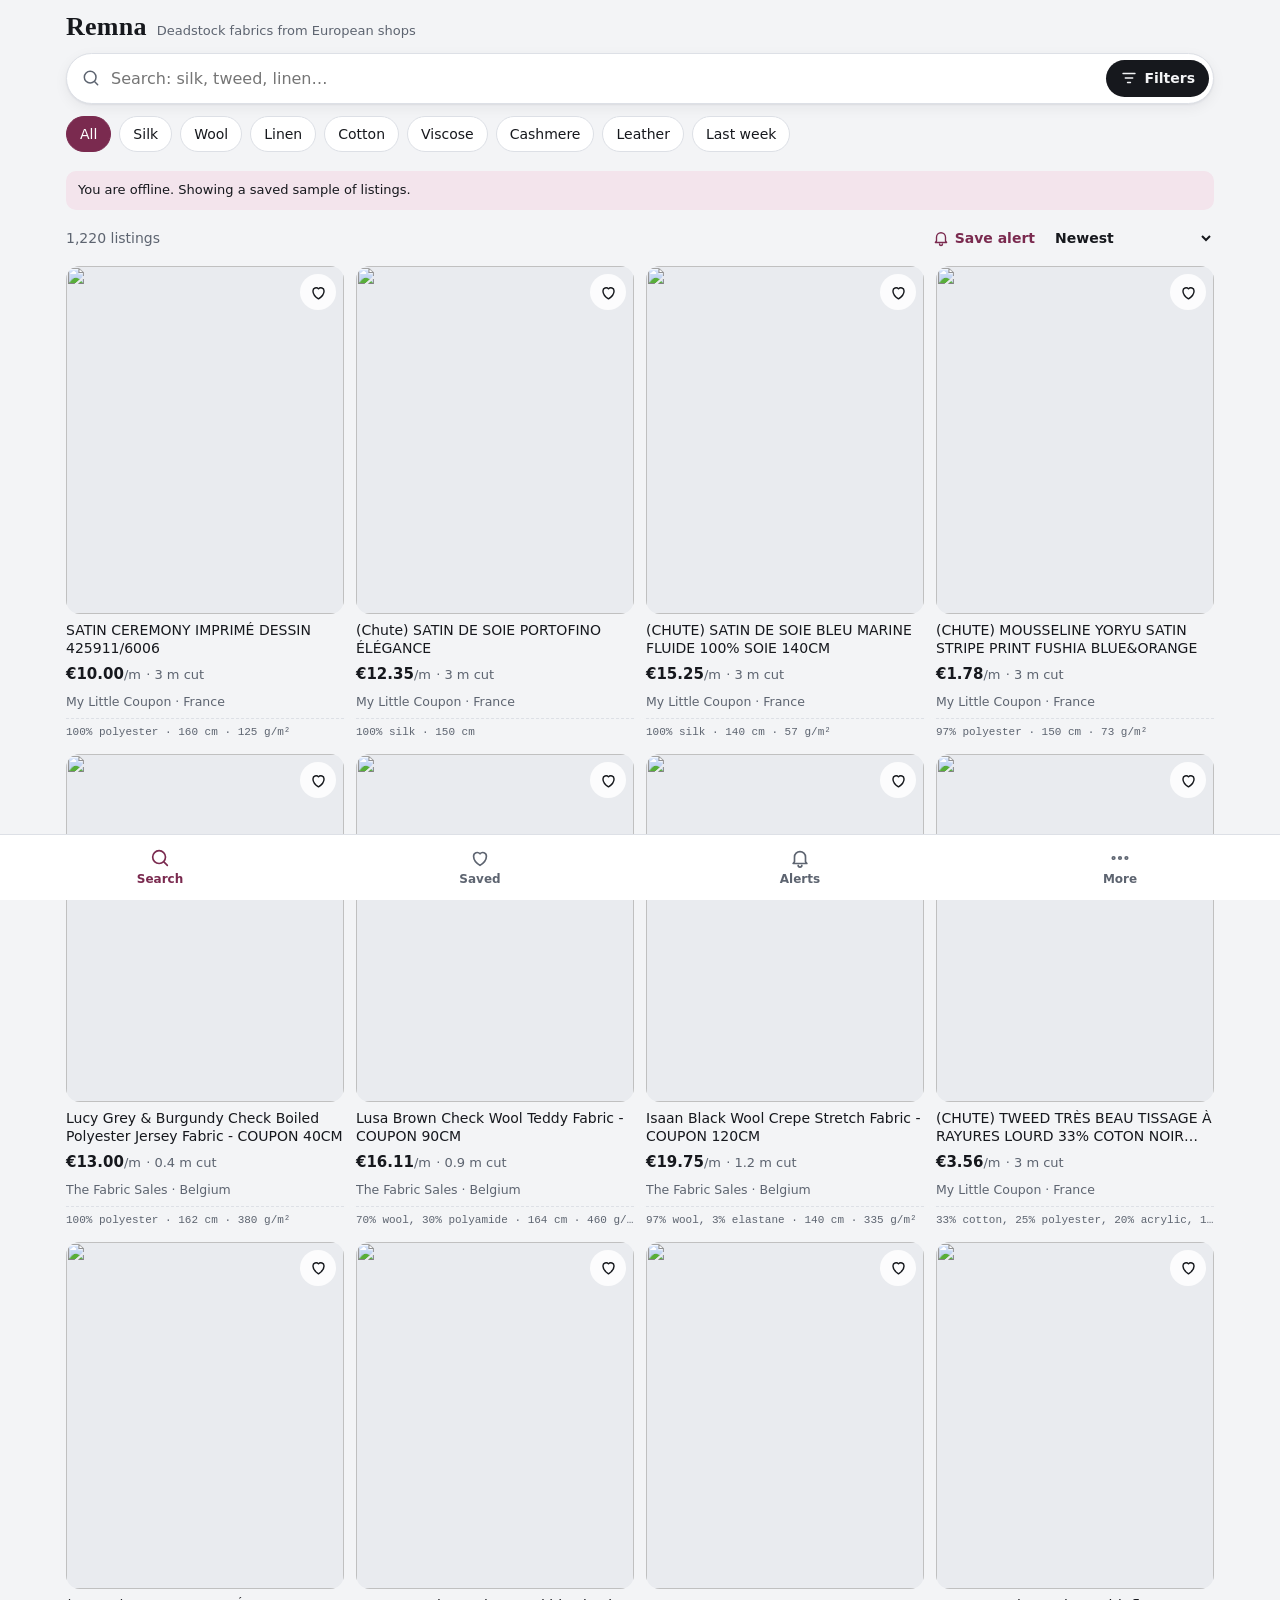
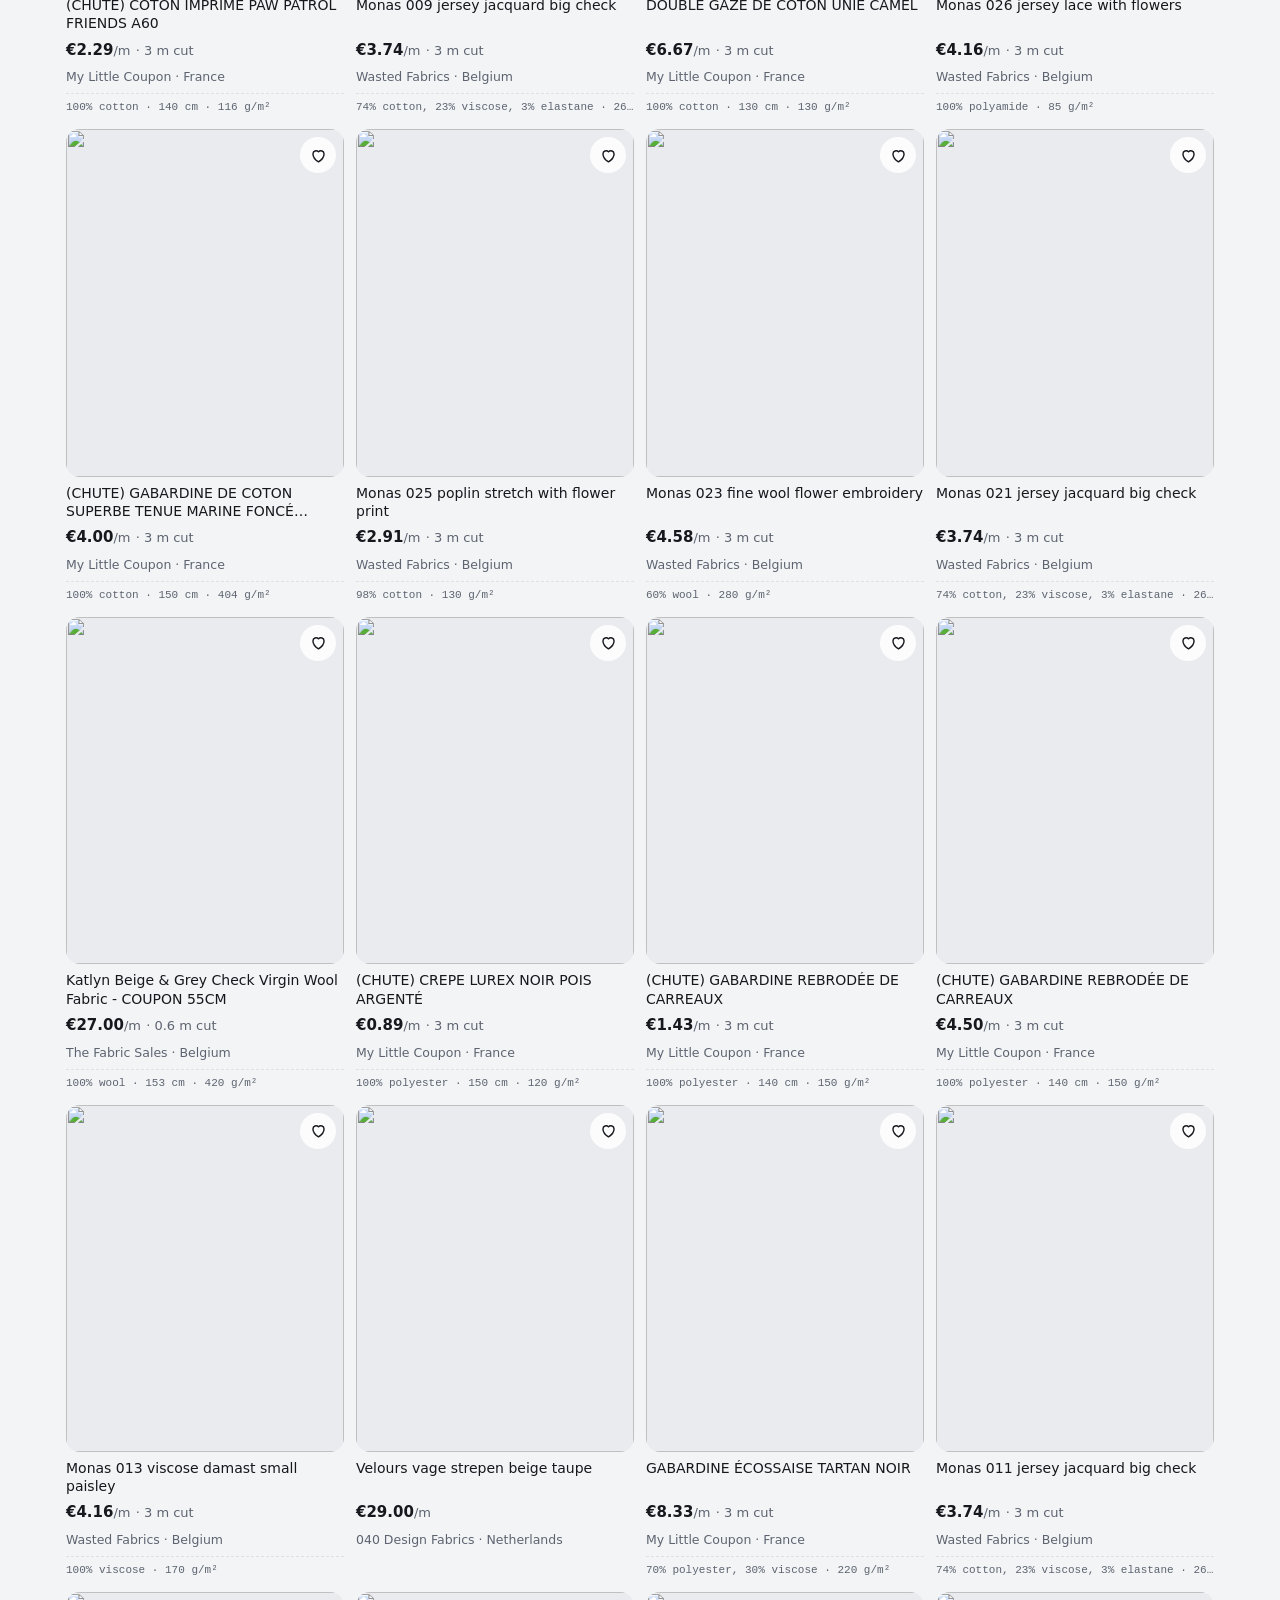
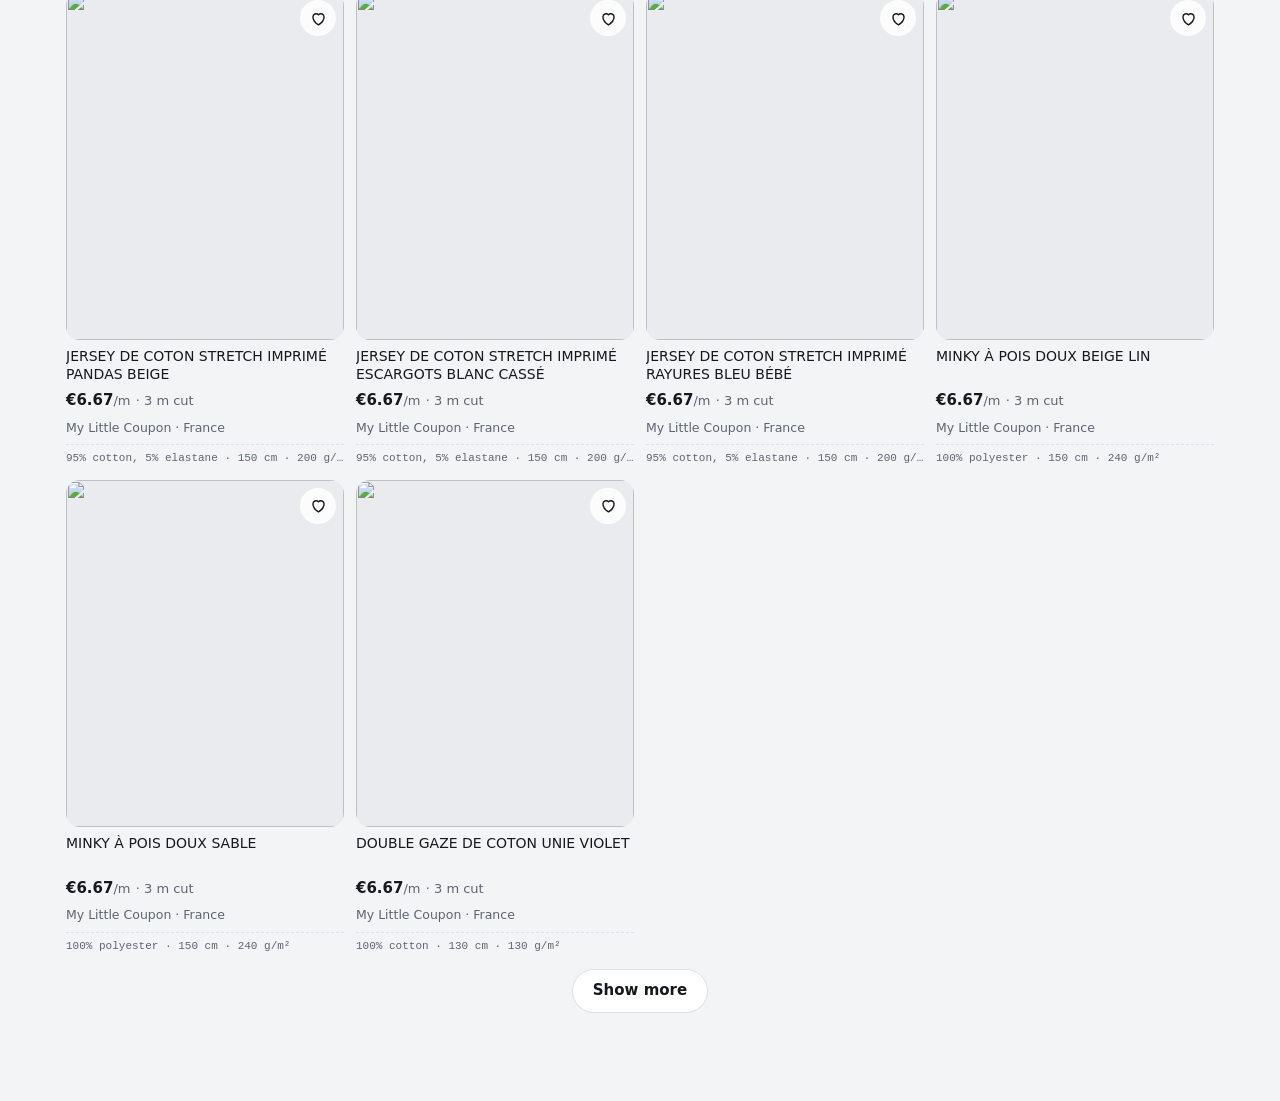
==== remna/app/index.html @ 5a6434ea "Remna: wersja webowa" ====
<!doctype html>
<html lang="pl">
<head>
  <meta charset="utf-8">
  <!-- Bez viewport-fit=cover: Capacitor sam odsuwa stronę od pasków systemowych Androida.
       (Z cover marginesy trafiają do CSS za wcześnie i zostają 0, więc dolne menu wchodziło pod pasek nawigacji). -->
  <meta name="viewport" content="width=device-width, initial-scale=1">
  <meta name="theme-color" content="#f3f4f6" media="(prefers-color-scheme: light)">
  <meta name="theme-color" content="#131417" media="(prefers-color-scheme: dark)">
  <title>Remna</title>
  <link rel="icon" href="icon.svg" type="image/svg+xml">
  <link rel="apple-touch-icon" href="apple-touch-icon.png">
  <link rel="manifest" href="manifest.webmanifest">
  <!-- iPhone: po „Do ekranu początkowego” otwiera się jak aplikacja, bez paska Safari -->
  <meta name="apple-mobile-web-app-capable" content="yes">
  <meta name="mobile-web-app-capable" content="yes">
  <meta name="apple-mobile-web-app-title" content="Remna">
  <meta name="apple-mobile-web-app-status-bar-style" content="default">
  <link rel="stylesheet" href="styles.css?v=0e3702c">
</head>
<body>
  <div id="app">
    <!-- SZUKAJ -->
    <section class="view" id="view-search" data-view="search">
      <header class="top">
        <div class="brand">
          <span class="wordmark">Remna</span>
          <span class="tagline" data-i18n="app.tagline"></span>
        </div>
        <form class="searchbar" id="search-form" role="search" autocomplete="off">
          <svg class="ico" aria-hidden="true" viewBox="0 0 24 24"><circle cx="11" cy="11" r="7"/><path d="m20 20-3.5-3.5"/></svg>
          <input id="q" type="search" enterkeyhint="search" data-i18n-placeholder="search.placeholder" aria-label="Szukaj">
          <button type="button" class="icon-btn" id="q-clear" hidden data-i18n-aria="search.clear">
            <svg viewBox="0 0 24 24" aria-hidden="true"><path d="M6 6l12 12M18 6 6 18"/></svg>
          </button>
          <button type="button" class="filter-btn" id="open-filters">
            <svg viewBox="0 0 24 24" aria-hidden="true"><path d="M4 6h16M7 12h10M10 18h4"/></svg>
            <span data-i18n="filters.open"></span>
            <span class="badge" id="filter-count" hidden></span>
          </button>
        </form>
        <div class="quick" id="quick" role="toolbar"></div>
      </header>

      <div class="banner" id="mode-banner" hidden></div>

      <div class="resultbar">
        <span id="result-count" aria-live="polite"></span>
        <div class="resultbar-actions">
          <button type="button" class="text-btn" id="save-alert">
            <svg viewBox="0 0 24 24" aria-hidden="true"><path d="M6 16V11a6 6 0 1 1 12 0v5l1.5 2h-15z"/><path d="M10 20a2 2 0 0 0 4 0"/></svg>
            <span data-i18n="alerts.save"></span>
          </button>
          <label class="sort">
            <span class="sr-only" data-i18n="sort.label"></span>
            <select id="sort"></select>
          </label>
        </div>
      </div>

      <main class="grid" id="results" aria-busy="true"></main>
      <div class="more-wrap"><button type="button" class="ghost-btn" id="load-more" hidden data-i18n="results.more"></button></div>
    </section>

    <!-- ULUBIONE -->
    <section class="view" id="view-favorites" data-view="favorites" hidden>
      <header class="page-head"><h1 data-i18n="fav.title"></h1></header>
      <main class="grid" id="fav-list"></main>
    </section>

    <!-- ALERTY -->
    <section class="view" id="view-alerts" data-view="alerts" hidden>
      <header class="page-head">
        <h1 data-i18n="alerts.title"></h1>
        <p class="lead" data-i18n="alerts.intro"></p>
      </header>
      <main id="alert-list" class="alert-list"></main>
      <p class="note" data-i18n="alerts.pushSoon"></p>
    </section>

    <!-- WIĘCEJ -->
    <section class="view" id="view-more" data-view="more" hidden>
      <header class="page-head"><h1 data-i18n="more.title"></h1></header>
      <main class="more">
        <div class="setting">
          <label for="lang" data-i18n="more.language"></label>
          <select id="lang">
            <option value="pl">Polski</option>
            <option value="en">English</option>
          </select>
        </div>
        <h2 data-i18n="more.sources"></h2>
        <p class="lead" id="sources-note"></p>
        <ul class="shop-list" id="shop-list"></ul>
        <h2 data-i18n="more.about"></h2>
        <p data-i18n="more.aboutText"></p>
        <h2 data-i18n="more.feedback"></h2>
        <p data-i18n="more.feedbackText"></p>
        <p><a class="ghost-btn" id="feedback" href="#" data-i18n="more.feedbackButton"></a></p>
        <h2 data-i18n="more.privacy"></h2>
        <p data-i18n="more.privacyText"></p>
        <label class="setting toggle">
          <span data-i18n="more.stats"></span>
          <input type="checkbox" id="stats-toggle">
        </label>
        <p class="note" id="stats-note"></p>
        <h2 data-i18n="more.shopOwner"></h2>
        <p><span data-i18n="more.shopOwnerText"></span> <span class="contact" id="contact"></span></p>
        <p class="note" id="version"></p>
      </main>
    </section>

    <!-- DOLNE MENU -->
    <nav class="tabs" id="tabs">
      <button type="button" data-tab="search" aria-current="page">
        <svg viewBox="0 0 24 24" aria-hidden="true"><circle cx="11" cy="11" r="7"/><path d="m20 20-3.5-3.5"/></svg>
        <span data-i18n="tab.search"></span>
      </button>
      <button type="button" data-tab="favorites">
        <svg viewBox="0 0 24 24" aria-hidden="true"><path d="M12 20s-7-4.4-7-10a4 4 0 0 1 7-2.6A4 4 0 0 1 19 10c0 5.6-7 10-7 10z"/></svg>
        <span data-i18n="tab.favorites"></span>
      </button>
      <button type="button" data-tab="alerts">
        <svg viewBox="0 0 24 24" aria-hidden="true"><path d="M6 16V11a6 6 0 1 1 12 0v5l1.5 2h-15z"/><path d="M10 20a2 2 0 0 0 4 0"/></svg>
        <span data-i18n="tab.alerts"></span>
        <span class="badge" id="alerts-badge" hidden></span>
      </button>
      <button type="button" data-tab="more">
        <svg viewBox="0 0 24 24" aria-hidden="true"><circle cx="5" cy="12" r="1.4"/><circle cx="12" cy="12" r="1.4"/><circle cx="19" cy="12" r="1.4"/></svg>
        <span data-i18n="tab.more"></span>
      </button>
    </nav>
  </div>

  <!-- FILTRY -->
  <div class="sheet-backdrop" id="filters-backdrop" hidden></div>
  <section class="sheet" id="filters-sheet" role="dialog" aria-modal="true" aria-labelledby="filters-title" hidden>
    <header class="sheet-head">
      <h2 id="filters-title" data-i18n="filters.title"></h2>
      <button type="button" class="text-btn" id="filters-reset" data-i18n="filters.reset"></button>
    </header>
    <div class="sheet-body" id="filters-body"></div>
    <footer class="sheet-foot">
      <button type="button" class="primary-btn" id="filters-apply"></button>
    </footer>
  </section>

  <!-- SZCZEGÓŁY -->
  <section class="detail" id="detail" role="dialog" aria-modal="true" hidden>
    <div class="detail-scroll" id="detail-body"></div>
    <footer class="detail-foot">
      <button type="button" class="icon-btn round" id="detail-fav" data-i18n-aria="detail.save">
        <svg viewBox="0 0 24 24" aria-hidden="true"><path d="M12 20s-7-4.4-7-10a4 4 0 0 1 7-2.6A4 4 0 0 1 19 10c0 5.6-7 10-7 10z"/></svg>
      </button>
      <a class="primary-btn" id="detail-open" target="_blank" rel="noopener" data-i18n="detail.open"></a>
    </footer>
    <button type="button" class="icon-btn round detail-close" id="detail-close" data-i18n-aria="detail.close">
      <svg viewBox="0 0 24 24" aria-hidden="true"><path d="M6 6l12 12M18 6 6 18"/></svg>
    </button>
  </section>

  <div class="toast" id="toast" role="status" hidden></div>

  <script src="config.js?v=0e3702c"></script>
  <script src="i18n.js?v=0e3702c"></script>
  <script src="filters.js?v=0e3702c"></script>
  <script src="data.js?v=0e3702c"></script>
  <script src="native.js?v=0e3702c"></script>
  <script src="app.js?v=0e3702c"></script>
</body>
</html>
---- remna/app/styles.css ----
/* Remna. Układ: jedna kolumna na telefon, siatka kart tkanin (2 kolumny, więcej na szerszym ekranie),
   dolne menu z zakładkami, filtry i szczegóły jako arkusze wysuwane od dołu. */
:root {
  --bg: #f3f4f6;
  --surface: #ffffff;
  --surface-2: #e9ebef;
  --ink: #16181d;
  --muted: #5d6470;
  --line: #dde0e6;
  --accent: #7a2a4f;          /* morwa: kolor barwionego jedwabiu */
  --live-ok: #2f7d4f; --live-bad: #b3412f;
  --accent-ink: #ffffff;
  --accent-soft: #f3e4ec;
  --good: #2f7a4b;
  --warn: #9a5b12;
  --shadow: 0 1px 2px rgb(20 22 28 / 6%), 0 4px 14px rgb(20 22 28 / 6%);
  --radius: 14px;
  --font: system-ui, -apple-system, "Segoe UI", Roboto, "Helvetica Neue", Arial, sans-serif;
  --font-display: "Iowan Old Style", "Palatino Linotype", Palatino, "Book Antiqua", Georgia, serif;
  --font-label: ui-monospace, "SF Mono", "Cascadia Mono", "Roboto Mono", Menlo, Consolas, monospace;
  --tabs-h: 64px;
  --gutter-l: max(16px, var(--safe-area-inset-left, env(safe-area-inset-left, 0px)));
  --gutter-r: max(16px, var(--safe-area-inset-right, env(safe-area-inset-right, 0px)));
}
@media (prefers-color-scheme: dark) {
  :root:not([data-theme="light"]) {
    --bg: #131417; --surface: #1c1e22; --surface-2: #26292e; --ink: #eceef2; --muted: #a2a8b3;
    --line: #2f3238; --accent: #e594b8; --accent-ink: #2a0d1c; --accent-soft: #3a2230;
    --live-ok: #6fcf97; --live-bad: #f08a7a;
    --good: #7fcf9a; --warn: #e3b26a;
    --shadow: 0 1px 2px rgb(0 0 0 / 40%), 0 4px 14px rgb(0 0 0 / 30%);
    color-scheme: dark;
  }
}
:root[data-theme="dark"] {
  --bg: #131417; --surface: #1c1e22; --surface-2: #26292e; --ink: #eceef2; --muted: #a2a8b3;
  --line: #2f3238; --accent: #e594b8; --accent-ink: #2a0d1c; --accent-soft: #3a2230;
  --live-ok: #6fcf97; --live-bad: #f08a7a;
  --good: #7fcf9a; --warn: #e3b26a;
  --shadow: 0 1px 2px rgb(0 0 0 / 40%), 0 4px 14px rgb(0 0 0 / 30%);
  color-scheme: dark;
}

* { box-sizing: border-box; }
html, body { margin: 0; height: 100%; }
body {
  background: var(--bg); color: var(--ink); font: 15px/1.45 var(--font);
  -webkit-font-smoothing: antialiased; -webkit-tap-highlight-color: transparent;
  padding-top: var(--safe-area-inset-top, env(safe-area-inset-top, 0px));
  overscroll-behavior-y: contain;   /* własne „pociągnij, żeby odświeżyć” zamiast przeglądarkowego */
}
button, input, select { font: inherit; color: inherit; }
button { cursor: pointer; }
:focus-visible { outline: 2px solid var(--accent); outline-offset: 2px; }
[hidden] { display: none !important; }
.sr-only { position: absolute; width: 1px; height: 1px; overflow: hidden; clip: rect(0 0 0 0); white-space: nowrap; }
svg { width: 22px; height: 22px; fill: none; stroke: currentColor; stroke-width: 1.8; stroke-linecap: round; stroke-linejoin: round; }

.view { padding-bottom: calc(var(--tabs-h) + var(--safe-area-inset-bottom, env(safe-area-inset-bottom, 0px)) + 24px); min-height: 100%; }

/* --- Nagłówek i wyszukiwarka --- */
.top {
  position: sticky; top: var(--safe-area-inset-top, env(safe-area-inset-top, 0px)); z-index: 5; background: var(--bg);
  padding: 14px var(--gutter-r) 10px var(--gutter-l); display: grid; gap: 12px;
  border-bottom: 1px solid transparent; transition: border-color .2s;
}
.top.scrolled { border-bottom-color: var(--line); }
body::before { content: ""; position: fixed; inset: 0 0 auto; height: var(--safe-area-inset-top, env(safe-area-inset-top, 0px)); background: var(--bg); z-index: 10; }
.brand { display: flex; align-items: baseline; gap: 10px; flex-wrap: wrap; }
.wordmark { font: 600 26px/1 var(--font-display); letter-spacing: .01em; }
.tagline { color: var(--muted); font-size: 13px; }

.searchbar {
  display: flex; align-items: center; gap: 6px; background: var(--surface); border: 1px solid var(--line);
  border-radius: 999px; padding: 4px 4px 4px 14px; box-shadow: var(--shadow);
}
.searchbar .ico { color: var(--muted); flex: none; width: 20px; height: 20px; }
.searchbar input { flex: 1; min-width: 0; border: 0; background: transparent; padding: 9px 4px; outline: none; font-size: 16px; }
.searchbar input::-webkit-search-cancel-button { display: none; }
.filter-btn {
  display: inline-flex; align-items: center; gap: 6px; border: 0; border-radius: 999px; padding: 8px 14px;
  background: var(--ink); color: var(--bg); font-weight: 600; font-size: 14px; flex: none; position: relative;
}
.filter-btn svg { width: 18px; height: 18px; }
.badge {
  min-width: 20px; height: 20px; padding: 0 6px; border-radius: 999px; background: var(--accent); color: var(--accent-ink);
  font-size: 12px; font-weight: 700; display: inline-flex; align-items: center; justify-content: center; font-variant-numeric: tabular-nums;
}
.icon-btn { border: 0; background: transparent; padding: 6px; border-radius: 999px; display: inline-flex; color: var(--muted); }
.icon-btn.round { background: var(--surface); color: var(--ink); width: 46px; height: 46px; align-items: center; justify-content: center; border: 1px solid var(--line); }

.quick { display: flex; gap: 8px; overflow-x: auto; scrollbar-width: none; margin: 0 calc(-1 * var(--gutter-r)) 0 calc(-1 * var(--gutter-l)); padding: 0 var(--gutter-r) 2px var(--gutter-l); }
.quick::-webkit-scrollbar { display: none; }
.chip {
  flex: none; border: 1px solid var(--line); background: var(--surface); border-radius: 999px; padding: 7px 13px;
  font-size: 14px; display: inline-flex; align-items: center; gap: 7px; white-space: nowrap;
}
.chip[aria-pressed="true"] { background: var(--accent); border-color: var(--accent); color: var(--accent-ink); }
.chip .dot { width: 14px; height: 14px; border-radius: 50%; border: 1px solid rgb(0 0 0 / 18%); flex: none; }

.banner {
  margin: 6px var(--gutter-r) 0 var(--gutter-l); padding: 10px 12px; border-radius: 10px;
  background: var(--accent-soft); color: var(--ink); font-size: 13px;
}

.resultbar {
  display: flex; align-items: center; justify-content: space-between; gap: 8px; flex-wrap: wrap;
  padding: 12px var(--gutter-r) 8px var(--gutter-l); color: var(--muted); font-size: 14px;
}
.resultbar-actions { display: flex; align-items: center; gap: 4px; }
#result-count { font-variant-numeric: tabular-nums; }
.text-btn { border: 0; background: transparent; color: var(--accent); font-weight: 600; padding: 6px 8px; border-radius: 8px; display: inline-flex; align-items: center; gap: 5px; font-size: 14px; }
.text-btn svg { width: 18px; height: 18px; }
.sort select { border: 0; background: transparent; color: var(--ink); font-weight: 600; padding: 6px 4px; max-width: 46vw; }

/* --- Siatka kart --- */
.grid {
  display: grid; grid-template-columns: repeat(2, minmax(0, 1fr)); gap: 14px 12px;
  padding: 4px var(--gutter-r) 8px var(--gutter-l);
}
@media (min-width: 640px) { .grid { grid-template-columns: repeat(3, minmax(0, 1fr)); } }
@media (min-width: 960px) { .grid { grid-template-columns: repeat(4, minmax(0, 1fr)); } #app { max-width: 1180px; margin: 0 auto; } }

.card { min-width: 0; display: flex; flex-direction: column; gap: 7px; border: 0; background: transparent; padding: 0; text-align: left; position: relative; }
.card .ph {
  aspect-ratio: 4 / 5; border-radius: var(--radius); overflow: hidden; background: var(--surface-2); position: relative; width: 100%;
}
.card .ph img { width: 100%; height: 100%; object-fit: cover; display: block; }
.card .ph .noimg { position: absolute; inset: 0; display: grid; place-items: center; color: var(--muted); font: 600 20px var(--font-display); }
.card .fav {
  position: absolute; top: 8px; right: 8px; width: 36px; height: 36px; border-radius: 50%; border: 0;
  background: rgb(255 255 255 / 88%); color: #16181d; display: grid; place-items: center;
}
.card .fav svg { width: 19px; height: 19px; }
.card .fav[aria-pressed="true"] svg, #detail-fav[aria-pressed="true"] svg { fill: var(--accent); stroke: var(--accent); }
.card .flag {
  position: absolute; left: 8px; top: 8px; background: var(--ink); color: var(--bg); font-size: 11px; font-weight: 700;
  letter-spacing: .04em; text-transform: uppercase; padding: 3px 7px; border-radius: 6px;
}
.card .flag.gone { background: var(--surface); color: var(--muted); }
.card .title { font-size: 14px; line-height: 1.3; display: -webkit-box; -webkit-line-clamp: 2; -webkit-box-orient: vertical; overflow: hidden; min-height: 2.6em; }
.card .price { font-weight: 700; font-size: 15px; font-variant-numeric: tabular-nums; }
.card .price small { font-weight: 500; color: var(--muted); font-size: 13px; }
.card .shop { color: var(--muted); font-size: 12.5px; white-space: nowrap; overflow: hidden; text-overflow: ellipsis; }
/* Metka jak wszyta w tkaninę: skład, szerokość, gramatura */
.label {
  font: 11px/1.35 var(--font-label); color: var(--muted); border-top: 1px dashed var(--line); padding-top: 6px;
  white-space: nowrap; overflow: hidden; text-overflow: ellipsis;
}

.skeleton .ph { animation: pulse 1.2s ease-in-out infinite; }
.skeleton .bar { height: 12px; border-radius: 6px; background: var(--surface-2); animation: pulse 1.2s ease-in-out infinite; }
@keyframes pulse { 50% { opacity: .55; } }
@media (prefers-reduced-motion: reduce) { .skeleton .ph, .skeleton .bar { animation: none; } }

.empty { grid-column: 1 / -1; text-align: center; padding: 40px 12px; color: var(--muted); }
.empty strong { display: block; color: var(--ink); font-size: 16px; margin-bottom: 6px; }
.empty .ghost-btn { margin-top: 14px; }
.more-wrap { display: flex; justify-content: center; padding: 8px 16px 0; }
.ghost-btn { border: 1px solid var(--line); background: var(--surface); border-radius: 999px; padding: 10px 20px; font-weight: 600; }

/* --- Strony: ulubione, alerty, więcej --- */
.page-head { padding: 18px var(--gutter-r) 6px var(--gutter-l); }
.page-head h1 { font: 600 28px/1.15 var(--font-display); margin: 0 0 4px; text-wrap: balance; }
.lead { color: var(--muted); margin: 4px 0 0; max-width: 60ch; }
.note { color: var(--muted); font-size: 13px; padding: 12px var(--gutter-r) 0 var(--gutter-l); max-width: 62ch; }

.alert-list { display: grid; gap: 10px; padding: 10px var(--gutter-r) 0 var(--gutter-l); }
.alert {
  background: var(--surface); border: 1px solid var(--line); border-radius: var(--radius); padding: 14px;
  display: grid; grid-template-columns: minmax(0, 1fr) auto; gap: 4px 10px; align-items: center;
}
.alert .name { font-weight: 600; min-width: 0; overflow-wrap: anywhere; }
.alert .meta { color: var(--muted); font-size: 13px; grid-column: 1; }
.alert .count { font-weight: 700; color: var(--muted); font-size: 13px; white-space: nowrap; }
.alert .count.has { color: var(--accent); }
.alert .actions { grid-column: 1 / -1; display: flex; gap: 6px; margin-top: 6px; }
.alert .actions .ghost-btn { padding: 7px 14px; font-size: 14px; }

.more { padding: 0 var(--gutter-r) 0 var(--gutter-l); max-width: 70ch; }
.more h2 { font: 600 19px/1.25 var(--font-display); margin: 26px 0 6px; }
.more p { margin: 6px 0; }
.setting { display: flex; justify-content: space-between; align-items: center; background: var(--surface); border: 1px solid var(--line); border-radius: var(--radius); padding: 12px 14px; margin-top: 12px; }
.setting select { border: 1px solid var(--line); background: var(--bg); border-radius: 8px; padding: 6px 8px; }
.shop-list { list-style: none; padding: 0; margin: 10px 0 0; display: grid; gap: 0; border: 1px solid var(--line); border-radius: var(--radius); overflow: hidden; background: var(--surface); }
.shop-list li { display: flex; justify-content: space-between; gap: 10px; padding: 10px 14px; border-top: 1px solid var(--line); font-size: 14px; }
.shop-list li:first-child { border-top: 0; }
.shop-list .c { color: var(--muted); white-space: nowrap; font-variant-numeric: tabular-nums; }
.contact { font-weight: 600; user-select: all; }

/* --- Dolne menu --- */
.tabs {
  position: fixed; left: 0; right: 0; bottom: 0; z-index: 20; display: grid; grid-template-columns: repeat(4, 1fr);
  background: var(--surface); border-top: 1px solid var(--line);
  padding: 6px var(--safe-area-inset-right, env(safe-area-inset-right, 0px)) calc(6px + var(--safe-area-inset-bottom, env(safe-area-inset-bottom, 0px))) var(--safe-area-inset-left, env(safe-area-inset-left, 0px));
}
.tabs button { border: 0; background: transparent; display: grid; justify-items: center; gap: 2px; padding: 6px 0; color: var(--muted); font-size: 12px; font-weight: 600; position: relative; }
.tabs button[aria-current="page"] { color: var(--accent); }
.tabs .badge { position: absolute; top: 2px; left: calc(50% + 6px); height: 18px; min-width: 18px; font-size: 11px; }

/* --- Arkusz filtrów --- */
.sheet-backdrop { position: fixed; inset: 0; background: rgb(10 11 14 / 45%); z-index: 40; }
.sheet {
  position: fixed; left: 0; right: 0; bottom: 0; z-index: 41; max-height: 88vh; display: flex; flex-direction: column;
  background: var(--surface); border-radius: 20px 20px 0 0; box-shadow: 0 -8px 30px rgb(0 0 0 / 18%);
  padding-bottom: var(--safe-area-inset-bottom, env(safe-area-inset-bottom, 0px)); animation: up .22s ease-out;
}
@media (min-width: 720px) { .sheet { left: 50%; width: 640px; transform: translateX(-50%); } }
@keyframes up { from { transform: translateY(24px); opacity: 0; } }
@media (min-width: 720px) { @keyframes up { from { opacity: 0; } } }
@media (prefers-reduced-motion: reduce) { .sheet, .detail { animation: none; } }
.sheet-head { display: flex; justify-content: space-between; align-items: center; padding: 16px var(--gutter-r) 8px var(--gutter-l); border-bottom: 1px solid var(--line); }
.sheet-head h2 { margin: 0; font: 600 20px var(--font-display); }
.sheet-body { overflow-y: auto; padding: 4px var(--gutter-r) 16px var(--gutter-l); overscroll-behavior: contain; }
.sheet-foot { padding: 10px var(--gutter-r) 12px var(--gutter-l); border-top: 1px solid var(--line); }
.fgroup { padding: 14px 0 4px; }
.fgroup h3 { margin: 0 0 10px; font-size: 13px; text-transform: uppercase; letter-spacing: .06em; color: var(--muted); }
.fgroup .chips { display: flex; flex-wrap: wrap; gap: 8px; }
.fgroup .hint { color: var(--muted); font-size: 12.5px; margin: 8px 0 0; }
.primary-btn {
  display: flex; justify-content: center; align-items: center; width: 100%; border: 0; border-radius: 999px; padding: 14px 18px;
  background: var(--accent); color: var(--accent-ink); font-weight: 700; font-size: 16px; text-decoration: none; text-align: center;
}

/* --- Szczegóły oferty --- */
.detail { position: fixed; inset: 0; z-index: 50; background: var(--bg); display: flex; flex-direction: column; animation: up .2s ease-out; }
.detail-scroll { flex: 1; overflow-y: auto; overscroll-behavior: contain; }
.detail-close { position: fixed; top: calc(10px + var(--safe-area-inset-top, env(safe-area-inset-top, 0px))); right: calc(10px + var(--safe-area-inset-right, env(safe-area-inset-right, 0px))); z-index: 51; box-shadow: var(--shadow); }
.detail-hero { background: var(--surface-2); aspect-ratio: 1 / 1; max-height: 62vh; width: 100%; overflow: hidden; display: grid; place-items: center; }
.detail-hero img { width: 100%; height: 100%; object-fit: cover; }
@media (min-width: 720px) { .detail-hero { max-height: 50vh; aspect-ratio: auto; height: 50vh; } .detail-hero img { object-fit: contain; } }
.detail-main { padding: 18px var(--gutter-r) 24px var(--gutter-l); max-width: 760px; margin: 0 auto; display: grid; gap: 14px; }
.detail-main h1 { font: 600 24px/1.2 var(--font-display); margin: 0; text-wrap: balance; overflow-wrap: anywhere; }
.detail-shop { color: var(--muted); font-size: 14px; }
.price-box { background: var(--surface); border: 1px solid var(--line); border-radius: var(--radius); padding: 14px; }
.price-box .big { font-size: 26px; font-weight: 700; font-variant-numeric: tabular-nums; }
.price-box .big small { font-size: 15px; color: var(--muted); font-weight: 500; }
.price-box .sub { color: var(--muted); font-size: 13.5px; margin-top: 2px; }
.specs { display: grid; grid-template-columns: auto minmax(0, 1fr); gap: 0; border: 1px solid var(--line); border-radius: var(--radius); overflow: hidden; background: var(--surface); }
.specs dt, .specs dd { margin: 0; padding: 10px 14px; border-top: 1px solid var(--line); font-size: 14px; }
.specs dt { color: var(--muted); }
.specs dd { overflow-wrap: anywhere; }
.specs dt:first-of-type, .specs dd:first-of-type { border-top: 0; }
.specs .missing { color: var(--muted); font-style: italic; }
.desc { color: var(--ink); font-size: 14.5px; white-space: pre-line; overflow-wrap: anywhere; }
.desc-title { font: 600 17px var(--font-display); margin: 4px 0 0; }
.detail-foot {
  display: flex; gap: 10px; align-items: center; background: var(--surface); border-top: 1px solid var(--line);
  padding: 10px var(--gutter-r) calc(10px + var(--safe-area-inset-bottom, env(safe-area-inset-bottom, 0px))) var(--gutter-l);
}
.detail-foot .primary-btn { flex: 1; }
.open-note { color: var(--muted); font-size: 12.5px; text-align: center; }

/* --- Komunikat --- */
.toast {
  position: fixed; left: 50%; transform: translateX(-50%); bottom: calc(var(--tabs-h) + 18px + var(--safe-area-inset-bottom, env(safe-area-inset-bottom, 0px)));
  z-index: 60; background: var(--ink); color: var(--bg); padding: 10px 16px; border-radius: 999px; font-size: 14px;
  display: flex; gap: 12px; align-items: center; box-shadow: var(--shadow); max-width: calc(100vw - 32px);
}
.toast button { border: 0; background: transparent; color: var(--accent-soft); font-weight: 700; padding: 0; }

/* --- Dostępność sprawdzona w sklepie --- */
.live { margin: 0; display: flex; align-items: flex-start; gap: 8px; font-size: 13.5px; line-height: 1.4; color: var(--muted); }
.live::before { content: ""; flex: none; width: 8px; height: 8px; margin-top: 6px; border-radius: 50%; background: currentColor; }
.live-checking::before { opacity: .45; animation: live-pulse 1s ease-in-out infinite alternate; }
.live-available { color: var(--live-ok); }
.live-soldout, .live-gone { color: var(--live-bad); }
@keyframes live-pulse { to { opacity: 1; } }

/* --- Pociągnij, żeby odświeżyć --- */
.ptr {
  position: fixed; left: 50%; top: calc(var(--safe-area-inset-top, env(safe-area-inset-top, 0px)) + 8px); z-index: 20;
  width: 40px; height: 40px; border-radius: 50%; display: grid; place-items: center;
  background: var(--surface); border: 1px solid var(--line); box-shadow: 0 2px 8px rgba(0,0,0,.15); color: var(--muted);
  transform: translate(-50%, -60px); opacity: 0; pointer-events: none; transition: opacity .15s;
}
.ptr svg { width: 20px; height: 20px; }
.ptr.ready, .ptr.spin { color: var(--accent); }
.ptr.spin svg { animation: ptr-spin .8s linear infinite; }
@keyframes ptr-spin { to { transform: rotate(360deg); } }
@media (prefers-reduced-motion: reduce) { .ptr.spin svg, .live-checking::before { animation: none; } }

/* --- Filtr składu --- */
.fgroup .chips + .chips { margin-top: 10px; }
.chip:disabled { opacity: .45; cursor: default; }
.fgroup h3 + .hint { margin: -2px 0 10px; }

/* --- Nagłówek grupy filtrów z „Zaznacz wszystkie” --- */
.fgroup-head { display: flex; align-items: baseline; justify-content: space-between; gap: 12px; margin: 0 0 10px; }
.fgroup-head h3 { margin: 0; }
.text-btn.small { font-size: 13.5px; padding: 4px 0; }

/* --- Więcej: wyłącznik statystyk, przycisk uwag --- */
.setting.toggle { display: flex; align-items: center; justify-content: space-between; gap: 12px; }
.setting.toggle input { width: 22px; height: 22px; accent-color: var(--accent); }
#feedback { display: inline-flex; text-decoration: none; color: inherit; }
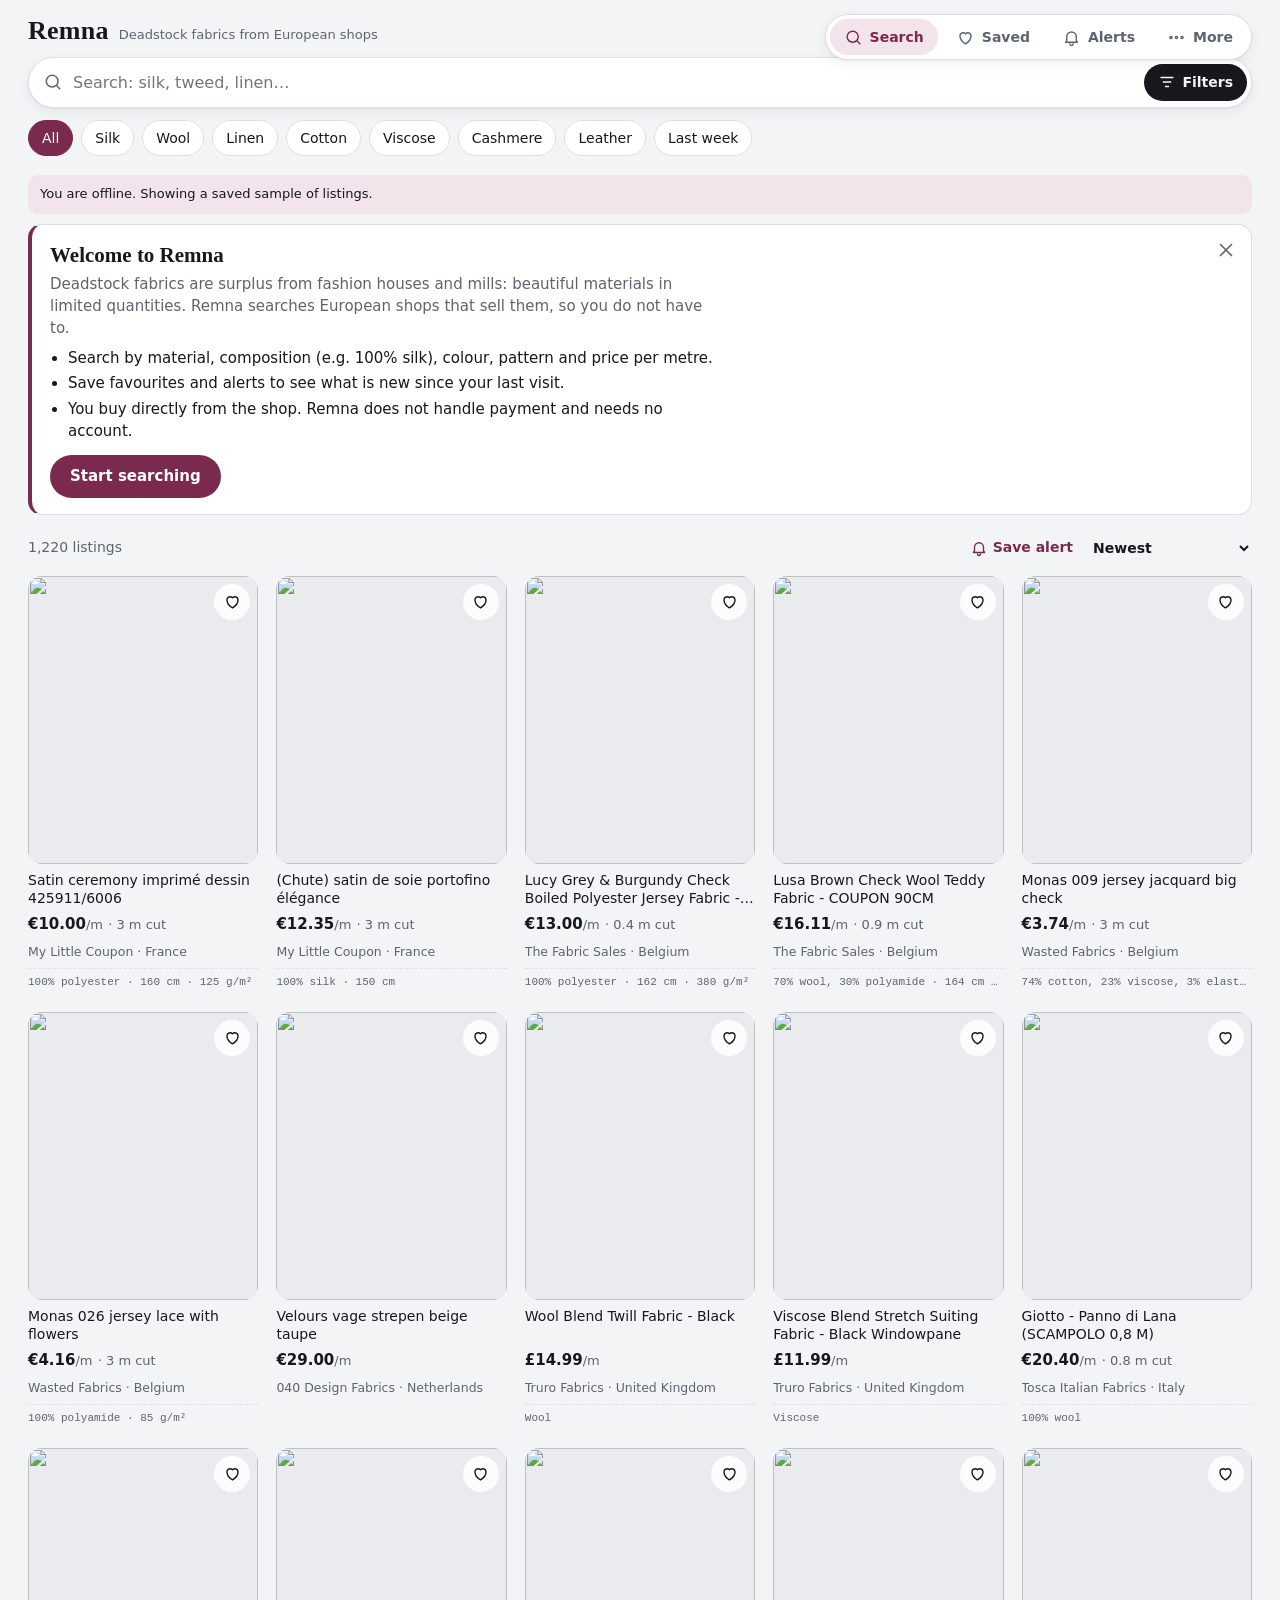
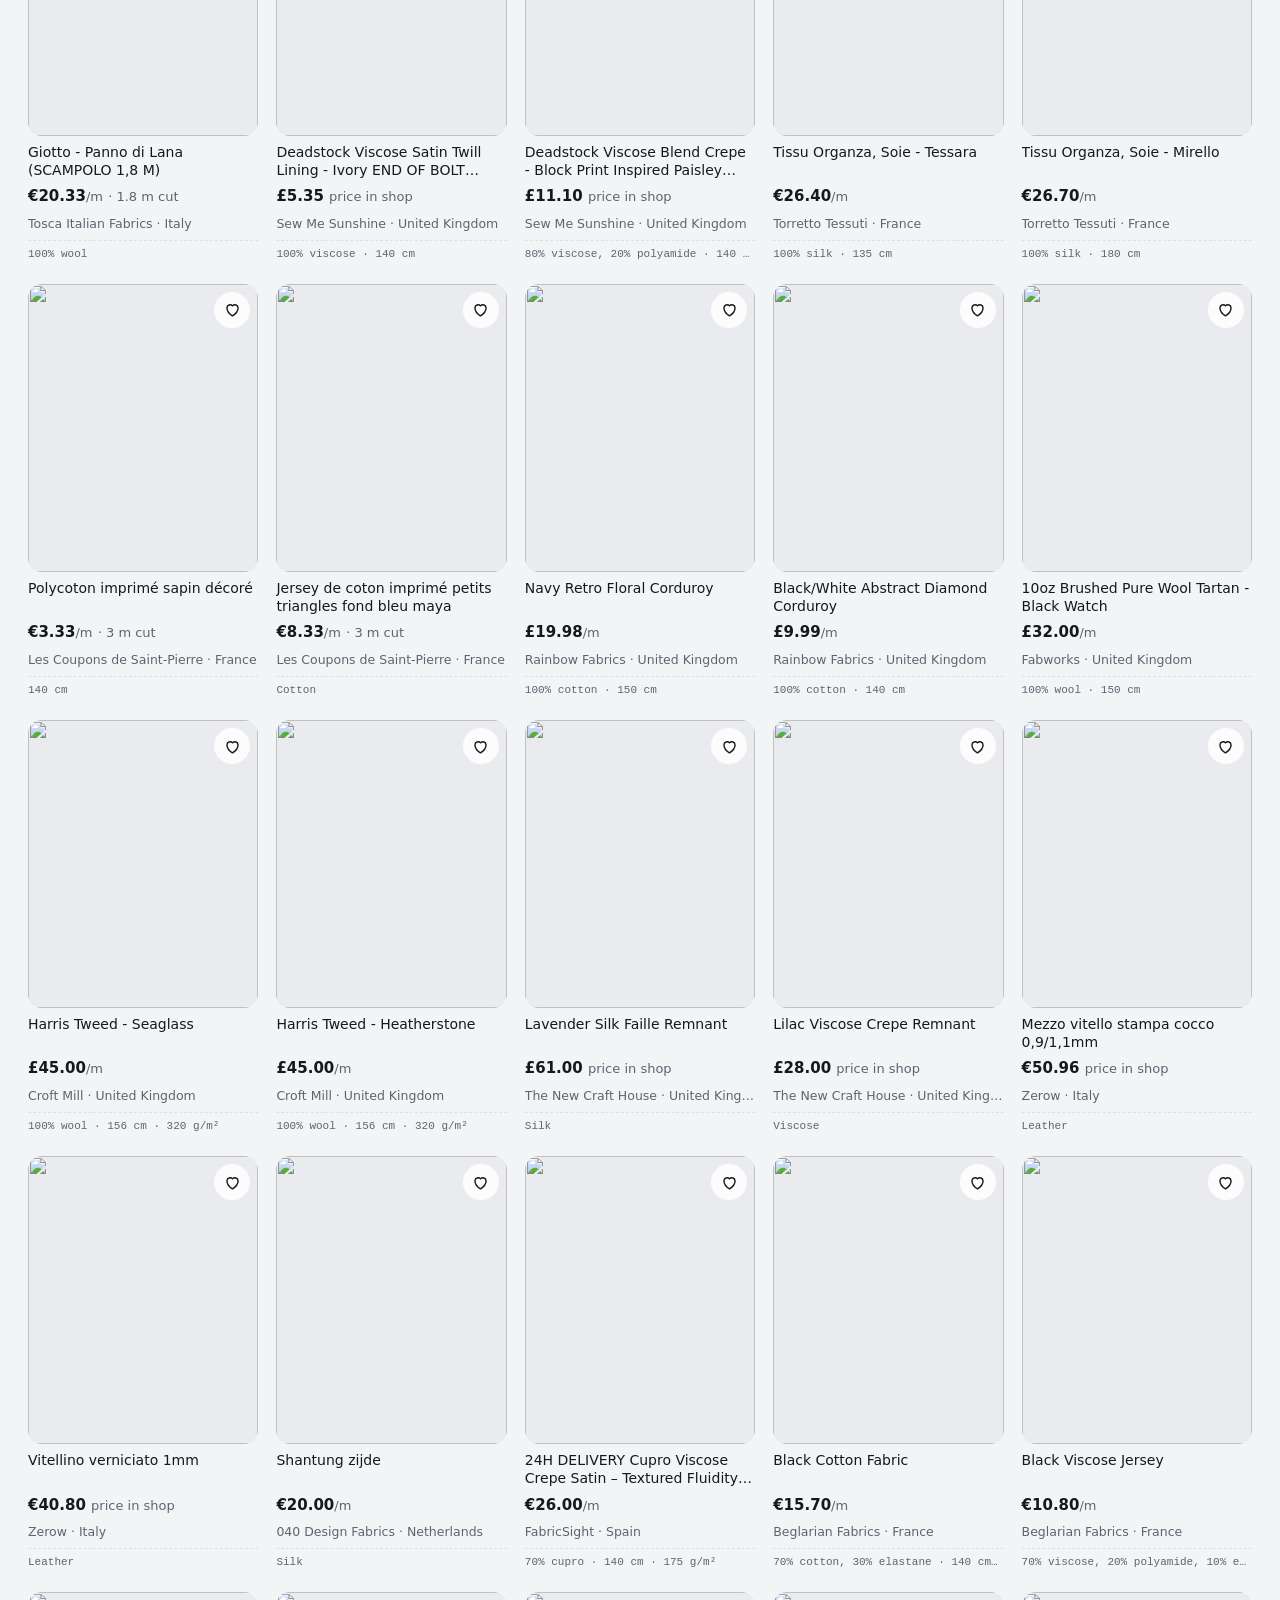
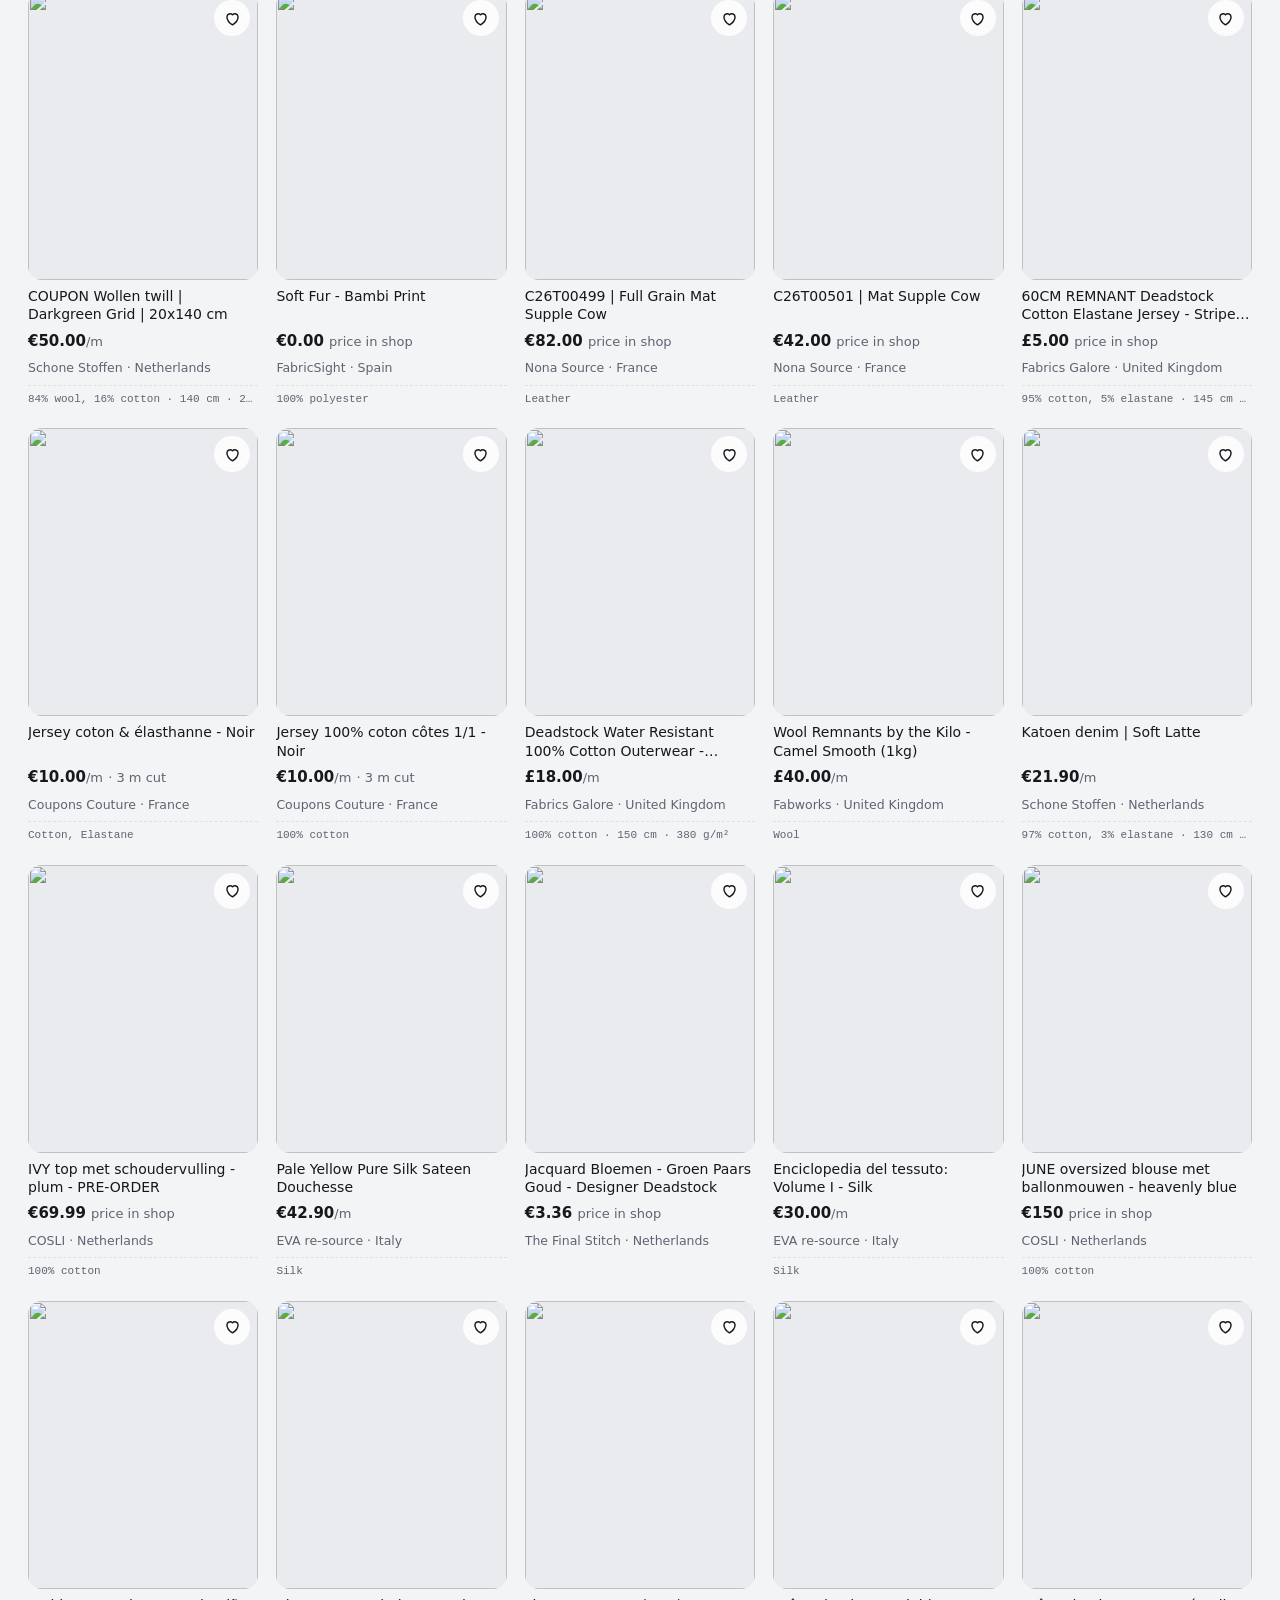
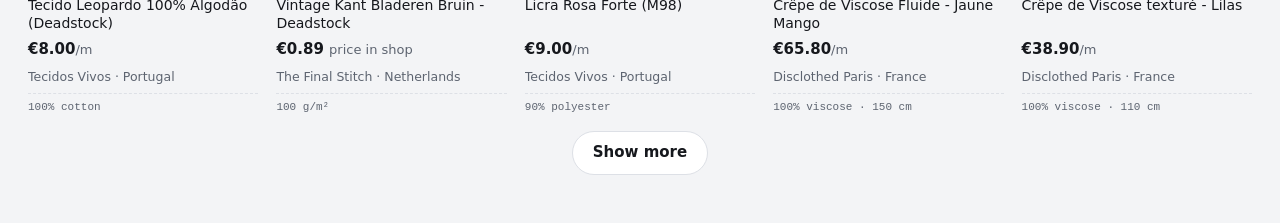
==== commit 2a0d888c: "Remna: wersja webowa" ====
--- a/remna/app/index.html
+++ b/remna/app/index.html
@@ -7,7 +7,20 @@
   <meta name="viewport" content="width=device-width, initial-scale=1">
   <meta name="theme-color" content="#f3f4f6" media="(prefers-color-scheme: light)">
   <meta name="theme-color" content="#131417" media="(prefers-color-scheme: dark)">
-  <title>Remna</title>
+  <title>Remna – tkaniny deadstock z europejskich sklepów</title>
+  <meta name="description" content="Wyszukiwarka tkanin deadstock z ponad 25 europejskich sklepów: jedwab, wełna, len, bawełna i więcej. Filtry składu, koloru, wzoru i ceny za metr. Kupujesz bezpośrednio w sklepie.">
+  <!-- Podgląd linku (Facebook, Messenger, WhatsApp, Instagram) -->
+  <meta property="og:type" content="website">
+  <meta property="og:site_name" content="Remna">
+  <meta property="og:title" content="Remna – tkaniny deadstock z europejskich sklepów">
+  <meta property="og:description" content="Ponad 30 000 tkanin deadstock z 26 sklepów w jednym miejscu. Szukaj po materiale, składzie, kolorze i wzorze.">
+  <meta property="og:url" content="https://aris2497.github.io/remna/app/">
+  <meta property="og:image" content="https://aris2497.github.io/remna/app/og.png">
+  <meta property="og:image:width" content="1200">
+  <meta property="og:image:height" content="630">
+  <meta property="og:image:alt" content="Remna: tkaniny deadstock z europejskich sklepów w jednym miejscu">
+  <meta property="og:locale" content="pl_PL">
+  <meta name="twitter:card" content="summary_large_image">
   <link rel="icon" href="icon.svg" type="image/svg+xml">
   <link rel="apple-touch-icon" href="apple-touch-icon.png">
   <link rel="manifest" href="manifest.webmanifest">
@@ -16,7 +29,7 @@
   <meta name="mobile-web-app-capable" content="yes">
   <meta name="apple-mobile-web-app-title" content="Remna">
   <meta name="apple-mobile-web-app-status-bar-style" content="default">
-  <link rel="stylesheet" href="styles.css?v=0e3702c">
+  <link rel="stylesheet" href="styles.css?v=ada6c9c">
 </head>
 <body>
   <div id="app">
@@ -43,6 +56,22 @@
       </header>
 
       <div class="banner" id="mode-banner" hidden></div>
+
+      <!-- Powitanie przy pierwszej wizycie -->
+      <section class="intro" id="intro" hidden aria-labelledby="intro-title">
+        <button type="button" class="icon-btn intro-close" id="intro-close" data-i18n-aria="intro.close">
+          <svg viewBox="0 0 24 24" aria-hidden="true"><path d="M6 6l12 12M18 6 6 18"/></svg>
+        </button>
+        <h2 id="intro-title" data-i18n="intro.title"></h2>
+        <p data-i18n="intro.lead"></p>
+        <ul>
+          <li data-i18n="intro.point1"></li>
+          <li data-i18n="intro.point2"></li>
+          <li data-i18n="intro.point3"></li>
+        </ul>
+        <p class="intro-ios" id="intro-ios" hidden data-i18n="intro.ios"></p>
+        <button type="button" class="primary-btn intro-go" id="intro-go" data-i18n="intro.go"></button>
+      </section>
 
       <div class="resultbar">
         <span id="result-count" aria-live="polite"></span>
@@ -152,6 +181,9 @@
       <button type="button" class="icon-btn round" id="detail-fav" data-i18n-aria="detail.save">
         <svg viewBox="0 0 24 24" aria-hidden="true"><path d="M12 20s-7-4.4-7-10a4 4 0 0 1 7-2.6A4 4 0 0 1 19 10c0 5.6-7 10-7 10z"/></svg>
       </button>
+      <button type="button" class="icon-btn round" id="detail-share" data-i18n-aria="detail.share">
+        <svg viewBox="0 0 24 24" aria-hidden="true"><path d="M12 15V4"/><path d="m7.5 8.5 4.5-4.5 4.5 4.5"/><path d="M5 13v5a2 2 0 0 0 2 2h10a2 2 0 0 0 2-2v-5"/></svg>
+      </button>
       <a class="primary-btn" id="detail-open" target="_blank" rel="noopener" data-i18n="detail.open"></a>
     </footer>
     <button type="button" class="icon-btn round detail-close" id="detail-close" data-i18n-aria="detail.close">
@@ -161,11 +193,11 @@
 
   <div class="toast" id="toast" role="status" hidden></div>
 
-  <script src="config.js?v=0e3702c"></script>
-  <script src="i18n.js?v=0e3702c"></script>
-  <script src="filters.js?v=0e3702c"></script>
-  <script src="data.js?v=0e3702c"></script>
-  <script src="native.js?v=0e3702c"></script>
-  <script src="app.js?v=0e3702c"></script>
+  <script src="config.js?v=ada6c9c"></script>
+  <script src="i18n.js?v=ada6c9c"></script>
+  <script src="filters.js?v=ada6c9c"></script>
+  <script src="data.js?v=ada6c9c"></script>
+  <script src="native.js?v=ada6c9c"></script>
+  <script src="app.js?v=ada6c9c"></script>
 </body>
 </html>
--- a/remna/app/styles.css
+++ b/remna/app/styles.css
@@ -294,3 +294,69 @@
 .setting.toggle { display: flex; align-items: center; justify-content: space-between; gap: 12px; }
 .setting.toggle input { width: 22px; height: 22px; accent-color: var(--accent); }
 #feedback { display: inline-flex; text-decoration: none; color: inherit; }
+
+/* --- Powitanie --- */
+.intro {
+  position: relative; margin: 10px var(--gutter-r) 4px var(--gutter-l); padding: 18px 18px 16px;
+  background: var(--surface); border: 1px solid var(--line); border-left: 4px solid var(--accent); border-radius: var(--radius);
+}
+.intro h2 { font: 600 21px/1.2 var(--font-display); margin: 0 34px 6px 0; }
+.intro p { margin: 0 0 8px; color: var(--muted); max-width: 70ch; }
+.intro ul { margin: 0 0 12px; padding-left: 18px; display: grid; gap: 4px; max-width: 70ch; }
+.intro-ios { background: var(--accent-soft); color: var(--ink) !important; padding: 8px 10px; border-radius: 10px; }
+.intro-close { position: absolute; top: 8px; right: 8px; }
+.intro-go { width: auto; display: inline-flex; padding: 11px 20px; font-size: 15px; }
+
+/* ======================================================================
+   Komputer (szeroki ekran): menu u góry, oferta jako okno, filtry z boku
+   ====================================================================== */
+@media (min-width: 960px) {
+  #app { max-width: 1280px; }
+  :root { --gutter-l: 28px; --gutter-r: 28px; }
+  .view { padding-bottom: 48px; }
+  .grid { gap: 22px 18px; }
+  .top { padding-top: 18px; }
+  .brand { padding-right: 470px; }            /* miejsce na menu po prawej */
+
+  /* Menu: poziome, w prawym górnym rogu */
+  .tabs {
+    position: fixed; top: 14px; bottom: auto; left: auto; z-index: 30;
+    right: max(28px, calc((100vw - 1280px) / 2 + 28px));
+    display: flex; gap: 4px; padding: 4px; border: 1px solid var(--line); border-radius: 999px;
+    background: var(--surface); box-shadow: var(--shadow);
+  }
+  .tabs button { display: inline-flex; align-items: center; gap: 7px; padding: 8px 14px; border-radius: 999px; font-size: 14px; }
+  .tabs button svg { width: 19px; height: 19px; }
+  .tabs button[aria-current="page"] { background: var(--accent-soft); }
+  .tabs .badge { position: static; margin-left: 2px; }
+  .toast { bottom: 28px; }
+
+  /* Filtry: panel wysuwany z prawej */
+  .sheet {
+    top: 0; bottom: 0; left: auto; right: 0; width: 440px; max-height: none; transform: none;
+    border-radius: 20px 0 0 20px; animation: from-right .2s ease-out;
+  }
+  @keyframes from-right { from { transform: translateX(30px); opacity: 0; } }
+
+  /* Oferta: okno na środku, zdjęcie po lewej, opis po prawej */
+  .detail {
+    inset: 5vh max(4vw, calc((100vw - 1120px) / 2)); border-radius: 22px; overflow: hidden;
+    box-shadow: 0 0 0 100vmax rgb(10 11 14 / 50%), 0 20px 60px rgb(0 0 0 / 30%);
+    animation: fade .18s ease-out;
+  }
+  @keyframes fade { from { opacity: 0; } }
+  .detail-scroll { display: grid; grid-template-columns: minmax(0, 1.05fr) minmax(0, 1fr); }
+  .detail-hero { position: sticky; top: 0; height: calc(90vh - 72px); max-height: none; aspect-ratio: auto; }
+  .detail-hero img { object-fit: cover; }
+  .detail-main { padding: 28px 30px 28px; margin: 0; max-width: none; }
+  .detail-close { position: absolute; top: 14px; right: 14px; }
+  .detail-foot { padding: 12px 30px; justify-content: flex-end; }
+  .detail-foot .primary-btn { flex: 0 1 360px; }
+}
+@media (min-width: 1200px) {
+  .grid { grid-template-columns: repeat(5, minmax(0, 1fr)); }
+}
+@media (min-width: 960px) and (max-width: 1150px) {
+  .tagline { display: none; }
+  .brand { padding-right: 440px; }
+}
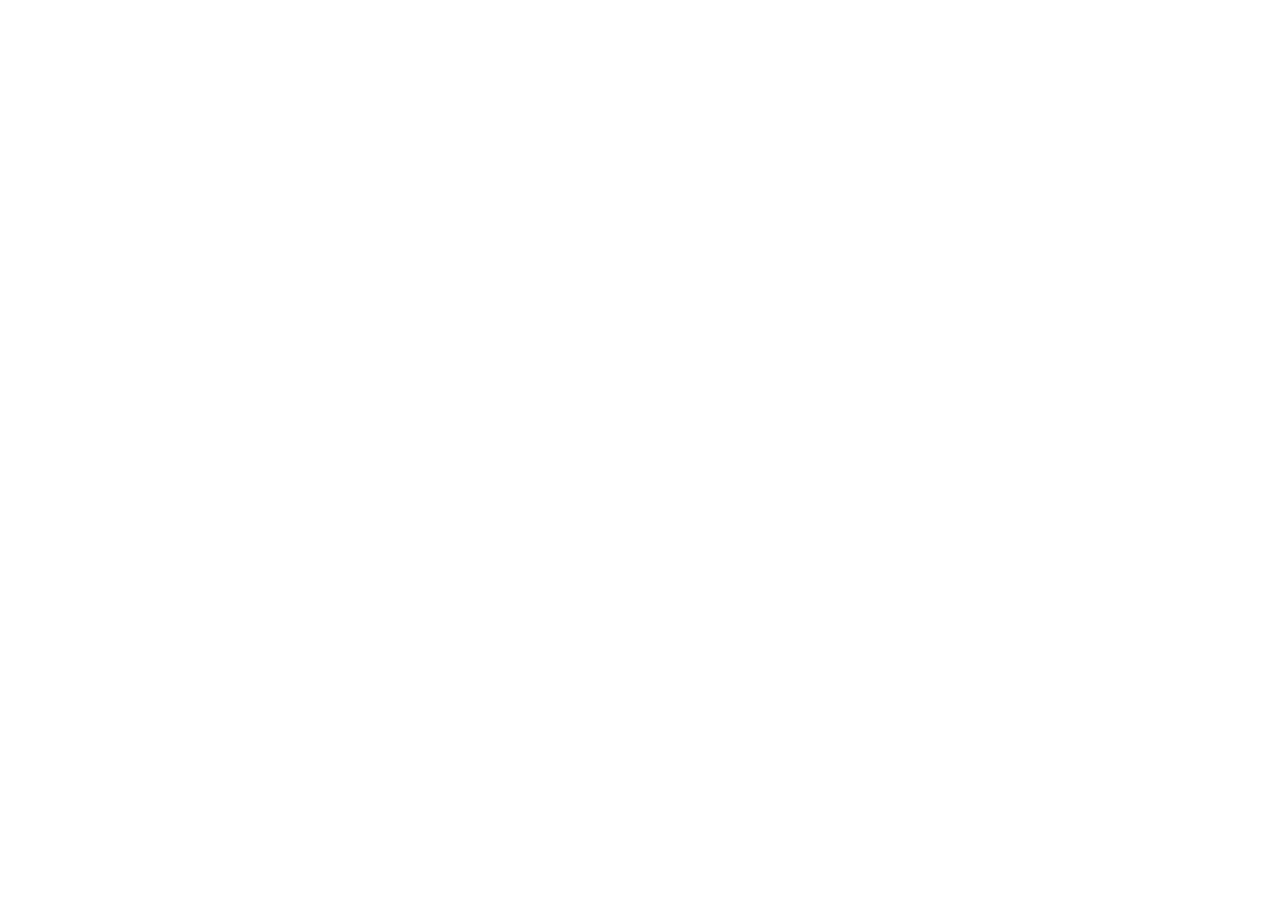
==== commit 670a85e8: "Remna przeniesiona na remnafabrics.com: przekierowania ze starych adresów" ====
--- a/remna/app/index.html
+++ b/remna/app/index.html
@@ -1,203 +1,14 @@
 <!doctype html>
-<html lang="pl">
+<html lang="en">
 <head>
-  <meta charset="utf-8">
-  <!-- Bez viewport-fit=cover: Capacitor sam odsuwa stronę od pasków systemowych Androida.
-       (Z cover marginesy trafiają do CSS za wcześnie i zostają 0, więc dolne menu wchodziło pod pasek nawigacji). -->
-  <meta name="viewport" content="width=device-width, initial-scale=1">
-  <meta name="theme-color" content="#f3f4f6" media="(prefers-color-scheme: light)">
-  <meta name="theme-color" content="#131417" media="(prefers-color-scheme: dark)">
-  <title>Remna – tkaniny deadstock z europejskich sklepów</title>
-  <meta name="description" content="Wyszukiwarka tkanin deadstock z ponad 25 europejskich sklepów: jedwab, wełna, len, bawełna i więcej. Filtry składu, koloru, wzoru i ceny za metr. Kupujesz bezpośrednio w sklepie.">
-  <!-- Podgląd linku (Facebook, Messenger, WhatsApp, Instagram) -->
-  <meta property="og:type" content="website">
-  <meta property="og:site_name" content="Remna">
-  <meta property="og:title" content="Remna – tkaniny deadstock z europejskich sklepów">
-  <meta property="og:description" content="Ponad 30 000 tkanin deadstock z 26 sklepów w jednym miejscu. Szukaj po materiale, składzie, kolorze i wzorze.">
-  <meta property="og:url" content="https://aris2497.github.io/remna/app/">
-  <meta property="og:image" content="https://aris2497.github.io/remna/app/og.png">
-  <meta property="og:image:width" content="1200">
-  <meta property="og:image:height" content="630">
-  <meta property="og:image:alt" content="Remna: tkaniny deadstock z europejskich sklepów w jednym miejscu">
-  <meta property="og:locale" content="pl_PL">
-  <meta name="twitter:card" content="summary_large_image">
-  <link rel="icon" href="icon.svg" type="image/svg+xml">
-  <link rel="apple-touch-icon" href="apple-touch-icon.png">
-  <link rel="manifest" href="manifest.webmanifest">
-  <!-- iPhone: po „Do ekranu początkowego” otwiera się jak aplikacja, bez paska Safari -->
-  <meta name="apple-mobile-web-app-capable" content="yes">
-  <meta name="mobile-web-app-capable" content="yes">
-  <meta name="apple-mobile-web-app-title" content="Remna">
-  <meta name="apple-mobile-web-app-status-bar-style" content="default">
-  <link rel="stylesheet" href="styles.css?v=ada6c9c">
+<meta charset="utf-8">
+<meta name="viewport" content="width=device-width, initial-scale=1">
+<title>Remna has moved to remnafabrics.com</title>
+<link rel="canonical" href="https://remnafabrics.com/">
+<meta http-equiv="refresh" content="0; url=https://remnafabrics.com/">
+<script>location.replace('https://remnafabrics.com/' + location.search + location.hash);</script>
 </head>
-<body>
-  <div id="app">
-    <!-- SZUKAJ -->
-    <section class="view" id="view-search" data-view="search">
-      <header class="top">
-        <div class="brand">
-          <span class="wordmark">Remna</span>
-          <span class="tagline" data-i18n="app.tagline"></span>
-        </div>
-        <form class="searchbar" id="search-form" role="search" autocomplete="off">
-          <svg class="ico" aria-hidden="true" viewBox="0 0 24 24"><circle cx="11" cy="11" r="7"/><path d="m20 20-3.5-3.5"/></svg>
-          <input id="q" type="search" enterkeyhint="search" data-i18n-placeholder="search.placeholder" aria-label="Szukaj">
-          <button type="button" class="icon-btn" id="q-clear" hidden data-i18n-aria="search.clear">
-            <svg viewBox="0 0 24 24" aria-hidden="true"><path d="M6 6l12 12M18 6 6 18"/></svg>
-          </button>
-          <button type="button" class="filter-btn" id="open-filters">
-            <svg viewBox="0 0 24 24" aria-hidden="true"><path d="M4 6h16M7 12h10M10 18h4"/></svg>
-            <span data-i18n="filters.open"></span>
-            <span class="badge" id="filter-count" hidden></span>
-          </button>
-        </form>
-        <div class="quick" id="quick" role="toolbar"></div>
-      </header>
-
-      <div class="banner" id="mode-banner" hidden></div>
-
-      <!-- Powitanie przy pierwszej wizycie -->
-      <section class="intro" id="intro" hidden aria-labelledby="intro-title">
-        <button type="button" class="icon-btn intro-close" id="intro-close" data-i18n-aria="intro.close">
-          <svg viewBox="0 0 24 24" aria-hidden="true"><path d="M6 6l12 12M18 6 6 18"/></svg>
-        </button>
-        <h2 id="intro-title" data-i18n="intro.title"></h2>
-        <p data-i18n="intro.lead"></p>
-        <ul>
-          <li data-i18n="intro.point1"></li>
-          <li data-i18n="intro.point2"></li>
-          <li data-i18n="intro.point3"></li>
-        </ul>
-        <p class="intro-ios" id="intro-ios" hidden data-i18n="intro.ios"></p>
-        <button type="button" class="primary-btn intro-go" id="intro-go" data-i18n="intro.go"></button>
-      </section>
-
-      <div class="resultbar">
-        <span id="result-count" aria-live="polite"></span>
-        <div class="resultbar-actions">
-          <button type="button" class="text-btn" id="save-alert">
-            <svg viewBox="0 0 24 24" aria-hidden="true"><path d="M6 16V11a6 6 0 1 1 12 0v5l1.5 2h-15z"/><path d="M10 20a2 2 0 0 0 4 0"/></svg>
-            <span data-i18n="alerts.save"></span>
-          </button>
-          <label class="sort">
-            <span class="sr-only" data-i18n="sort.label"></span>
-            <select id="sort"></select>
-          </label>
-        </div>
-      </div>
-
-      <main class="grid" id="results" aria-busy="true"></main>
-      <div class="more-wrap"><button type="button" class="ghost-btn" id="load-more" hidden data-i18n="results.more"></button></div>
-    </section>
-
-    <!-- ULUBIONE -->
-    <section class="view" id="view-favorites" data-view="favorites" hidden>
-      <header class="page-head"><h1 data-i18n="fav.title"></h1></header>
-      <main class="grid" id="fav-list"></main>
-    </section>
-
-    <!-- ALERTY -->
-    <section class="view" id="view-alerts" data-view="alerts" hidden>
-      <header class="page-head">
-        <h1 data-i18n="alerts.title"></h1>
-        <p class="lead" data-i18n="alerts.intro"></p>
-      </header>
-      <main id="alert-list" class="alert-list"></main>
-      <p class="note" data-i18n="alerts.pushSoon"></p>
-    </section>
-
-    <!-- WIĘCEJ -->
-    <section class="view" id="view-more" data-view="more" hidden>
-      <header class="page-head"><h1 data-i18n="more.title"></h1></header>
-      <main class="more">
-        <div class="setting">
-          <label for="lang" data-i18n="more.language"></label>
-          <select id="lang">
-            <option value="pl">Polski</option>
-            <option value="en">English</option>
-          </select>
-        </div>
-        <h2 data-i18n="more.sources"></h2>
-        <p class="lead" id="sources-note"></p>
-        <ul class="shop-list" id="shop-list"></ul>
-        <h2 data-i18n="more.about"></h2>
-        <p data-i18n="more.aboutText"></p>
-        <h2 data-i18n="more.feedback"></h2>
-        <p data-i18n="more.feedbackText"></p>
-        <p><a class="ghost-btn" id="feedback" href="#" data-i18n="more.feedbackButton"></a></p>
-        <h2 data-i18n="more.privacy"></h2>
-        <p data-i18n="more.privacyText"></p>
-        <label class="setting toggle">
-          <span data-i18n="more.stats"></span>
-          <input type="checkbox" id="stats-toggle">
-        </label>
-        <p class="note" id="stats-note"></p>
-        <h2 data-i18n="more.shopOwner"></h2>
-        <p><span data-i18n="more.shopOwnerText"></span> <span class="contact" id="contact"></span></p>
-        <p class="note" id="version"></p>
-      </main>
-    </section>
-
-    <!-- DOLNE MENU -->
-    <nav class="tabs" id="tabs">
-      <button type="button" data-tab="search" aria-current="page">
-        <svg viewBox="0 0 24 24" aria-hidden="true"><circle cx="11" cy="11" r="7"/><path d="m20 20-3.5-3.5"/></svg>
-        <span data-i18n="tab.search"></span>
-      </button>
-      <button type="button" data-tab="favorites">
-        <svg viewBox="0 0 24 24" aria-hidden="true"><path d="M12 20s-7-4.4-7-10a4 4 0 0 1 7-2.6A4 4 0 0 1 19 10c0 5.6-7 10-7 10z"/></svg>
-        <span data-i18n="tab.favorites"></span>
-      </button>
-      <button type="button" data-tab="alerts">
-        <svg viewBox="0 0 24 24" aria-hidden="true"><path d="M6 16V11a6 6 0 1 1 12 0v5l1.5 2h-15z"/><path d="M10 20a2 2 0 0 0 4 0"/></svg>
-        <span data-i18n="tab.alerts"></span>
-        <span class="badge" id="alerts-badge" hidden></span>
-      </button>
-      <button type="button" data-tab="more">
-        <svg viewBox="0 0 24 24" aria-hidden="true"><circle cx="5" cy="12" r="1.4"/><circle cx="12" cy="12" r="1.4"/><circle cx="19" cy="12" r="1.4"/></svg>
-        <span data-i18n="tab.more"></span>
-      </button>
-    </nav>
-  </div>
-
-  <!-- FILTRY -->
-  <div class="sheet-backdrop" id="filters-backdrop" hidden></div>
-  <section class="sheet" id="filters-sheet" role="dialog" aria-modal="true" aria-labelledby="filters-title" hidden>
-    <header class="sheet-head">
-      <h2 id="filters-title" data-i18n="filters.title"></h2>
-      <button type="button" class="text-btn" id="filters-reset" data-i18n="filters.reset"></button>
-    </header>
-    <div class="sheet-body" id="filters-body"></div>
-    <footer class="sheet-foot">
-      <button type="button" class="primary-btn" id="filters-apply"></button>
-    </footer>
-  </section>
-
-  <!-- SZCZEGÓŁY -->
-  <section class="detail" id="detail" role="dialog" aria-modal="true" hidden>
-    <div class="detail-scroll" id="detail-body"></div>
-    <footer class="detail-foot">
-      <button type="button" class="icon-btn round" id="detail-fav" data-i18n-aria="detail.save">
-        <svg viewBox="0 0 24 24" aria-hidden="true"><path d="M12 20s-7-4.4-7-10a4 4 0 0 1 7-2.6A4 4 0 0 1 19 10c0 5.6-7 10-7 10z"/></svg>
-      </button>
-      <button type="button" class="icon-btn round" id="detail-share" data-i18n-aria="detail.share">
-        <svg viewBox="0 0 24 24" aria-hidden="true"><path d="M12 15V4"/><path d="m7.5 8.5 4.5-4.5 4.5 4.5"/><path d="M5 13v5a2 2 0 0 0 2 2h10a2 2 0 0 0 2-2v-5"/></svg>
-      </button>
-      <a class="primary-btn" id="detail-open" target="_blank" rel="noopener" data-i18n="detail.open"></a>
-    </footer>
-    <button type="button" class="icon-btn round detail-close" id="detail-close" data-i18n-aria="detail.close">
-      <svg viewBox="0 0 24 24" aria-hidden="true"><path d="M6 6l12 12M18 6 6 18"/></svg>
-    </button>
-  </section>
-
-  <div class="toast" id="toast" role="status" hidden></div>
-
-  <script src="config.js?v=ada6c9c"></script>
-  <script src="i18n.js?v=ada6c9c"></script>
-  <script src="filters.js?v=ada6c9c"></script>
-  <script src="data.js?v=ada6c9c"></script>
-  <script src="native.js?v=ada6c9c"></script>
-  <script src="app.js?v=ada6c9c"></script>
+<body style="font: 16px system-ui, sans-serif; padding: 24px">
+<p>Remna has moved to <a href="https://remnafabrics.com/">remnafabrics.com</a>.</p>
 </body>
 </html>
